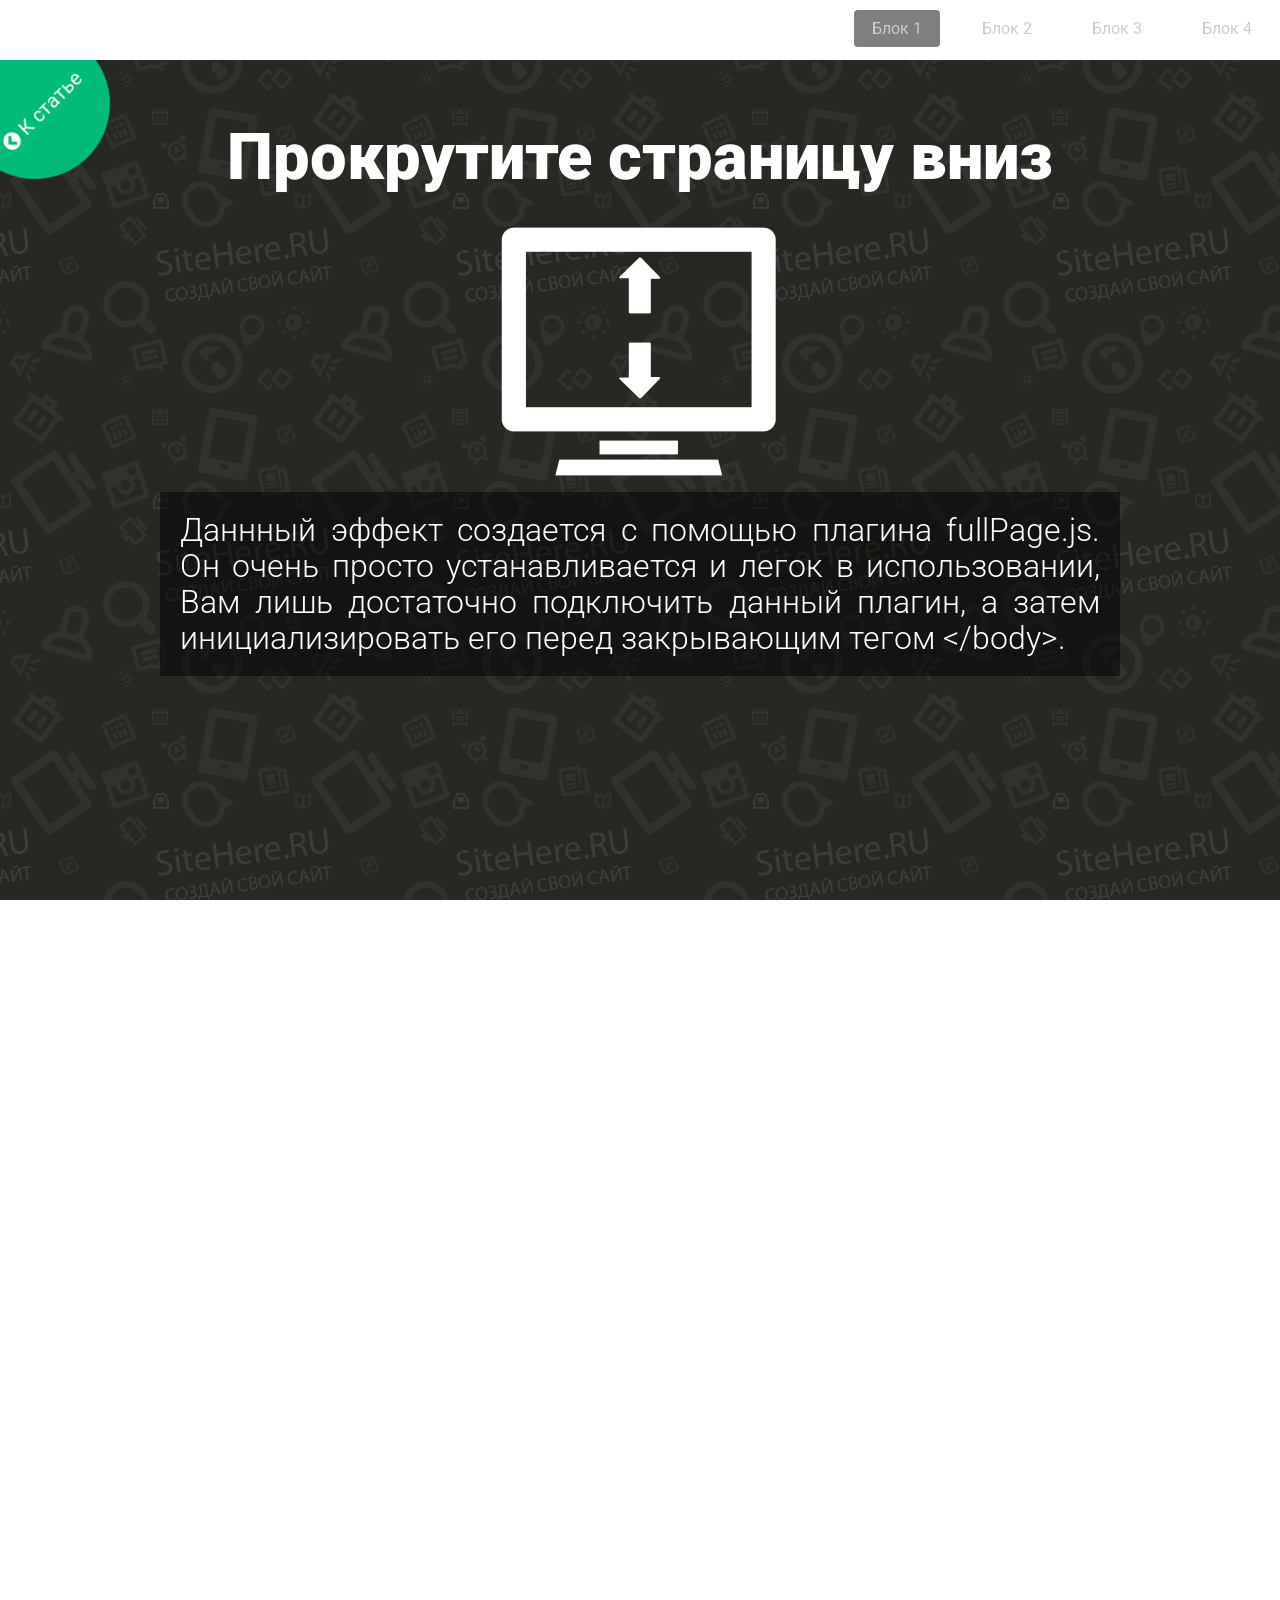
==== fullscreen/index.html @ dcd933ab "Add files via upload" ====
<!DOCTYPE html>
<html lang="en">
<head>
	<meta charset="UTF-8">
	<title>Полноэкранная прокрутка лендинга | Юрий Немец</title>
	<meta name="viewport" content="width=device-width, initial-scale=1.0">
	<link rel="stylesheet" href="css/style.css">
	<link rel="stylesheet" href="css/normalize.css">
	<link rel="stylesheet" href="http://maxcdn.bootstrapcdn.com/font-awesome/4.3.0/css/font-awesome.min.css">
</head>
<body>
    <ul id="menu">
        <li data-menuanchor="block1"><a href="#block1">Блок 1</a></li>
        <li data-menuanchor="block2"><a href="#block2">Блок 2</a></li>
        <li data-menuanchor="block3"><a href="#block3">Блок 3</a></li>
        <li data-menuanchor="block4"><a href="#block4">Блок 4</a></li>
    </ul>

    <div id="fullpage">
        <div class="section" data-anchor="block1">
            <div id="header">
                <div class="content">
                    <h1>Прокрутите страницу вниз</h1>
                    <div class="scrollicon">
                        <img src="images/scroll-icon.png" alt="Иконка">
                    </div>
                    <p>Даннный эффект создается с помощью плагина fullPage.js. Он очень просто устанавливается и легок в использовании, Вам лишь достаточно подключить данный плагин, а затем инициализировать его перед закрывающим тегом &lt;/body&gt;.</p>
                </div>
            </div>
        </div>
        <div class="section" data-anchor="block2">
            <div class="imgNumber">
                <img src="images/screen2.png" alt="Блок 2">
            </div>
        </div>
        <div class="section" data-anchor="block3">
            <div class="imgNumber">
                <img src="images/screen3.png" alt="Блок 3">
            </div>
        </div>
        <div class="section" data-anchor="block4">
            <div class="imgNumber">
                <img src="images/screen4.png" alt="Блок 4">
            </div>
        </div>
    </div>

	<a href="http://www.sitehere.ru/polnoekrannaya-prokrutka-lendinga-dizajn-lendinga" class="backToSitehereBtn">
		<i class="fa fa-chevron-circle-left"></i> <span>К статье</span>
	</a>

    <script src="https://ajax.googleapis.com/ajax/libs/jquery/2.1.3/jquery.min.js"></script>
	<script src="js/jquery.fullPage.min.js"></script>
    <script>
        $(document).ready(function() {
            $('#fullpage').fullpage({
                anchors: ['block1', 'block2', 'block3', 'block4'],
                menu: '#menu',
                css3: true,
                scrollingSpeed: 1000
            });
        });
    </script>

    
</body>
</html>
---- fullscreen/css/style.css ----
/*

	Author: Nemets Yury;
	Site: www.sitehere.ru;

*/

@import url(http://fonts.googleapis.com/css?family=Roboto:300,400,900&subset=latin,cyrillic);

html, body {
  height: 100%;
}

body {
  font:normal 100% 'Roboto', sans-serif;
  margin: 0;
  padding: 0;
  color:#798289;
}

* {
	box-sizing:border-box;
}

p {
  margin:0;
}

img {
  max-width: 100%;
}

.content {
  width: 960px;
  max-width: 100%;
  margin: 0 auto;
}

.content:after {
	content: "";
	display: table;
	clear: both;
}

#fullpage {
  
}

div.section:nth-of-type(1) {
  padding-top: 60px;
  background: url(../images/bg.png) #272822;
}

div.section:nth-of-type(2) {
  background: url(../images/bg.png) #8577E1;
}

div.section:nth-of-type(3) {
  background: url(../images/bg.png) #E15F4B;
}

div.section:nth-of-type(4) {
  background: url(../images/bg.png) #32C465;
}


#menu {
    height: 60px;
    left: 0;
    margin: 0;
    padding: 0;
    position: fixed;
    top: 0;
    width: 100%;
    z-index: 70;
    text-align: right;
    background: #fff;
}

#menu li {
    background: none repeat scroll 0 0 rgba(255, 255, 255, 0.5);
    border-radius: 4px;
    color: #000;
    display: inline-block;
    margin: 10px;
}

#menu li a, #menu li.active a {
    display: block;
    padding: 9px 18px;
    text-decoration: none;
    color:#ccc;
}

#menu li.active {
    background: none repeat scroll 0 0 rgba(0, 0, 0, 0.5);
    color: #fff;
}   

/**/
#header {
    height: 100%;
    min-height: 300px !important;
    position: relative;
}


#header .wrap {
    left: 50%;
    max-width: 800px;
    padding: 0 15px;
    position: absolute;
    text-align: center;
    top: 50%;
    -webkit-transform: translate(-50%, -50%);
    transform: translate(-50%, -50%);
    width: 100%;
}

#header h1 {
    color: #fff;
    font-size: 65px;
    font-weight: 900;
    line-height: 95px;
    padding-top: 50px;
    margin: 0 0 20px;
    text-align: center;
}

#header p {
    color: #fff;
    font-size: 32px;
    font-weight: 300;
    line-height: 36px;
    background: rgba(0,0,0,0.5);
    padding: 20px;
    text-align: justify;
}

.scrollicon,.imgNumber {
  text-align: center;
}

.imgNumber img {
  margin-top: 12%;
}



/*######Стили для демо###########*/

/*Кнопка "К статье"*/
.backToSitehereBtn{
  display: block;
  width: 150px;
  height: 150px;
  background: #01BC78;
  text-align: center;
  line-height: 170px;
  font-size: 20px;
  border-radius: 50%;
  color:#fff;
  position: absolute;
  text-decoration: none;
  top: 29px;
  left:-40px;
  transform:rotate(-45deg) scale(1);
  transition:all 0.25s linear;
}

.backToSitehereBtn:hover {
  text-decoration: none;
  top:30px;
  left:-10px;
  transform:rotate(-45deg) scale(1.3);
}
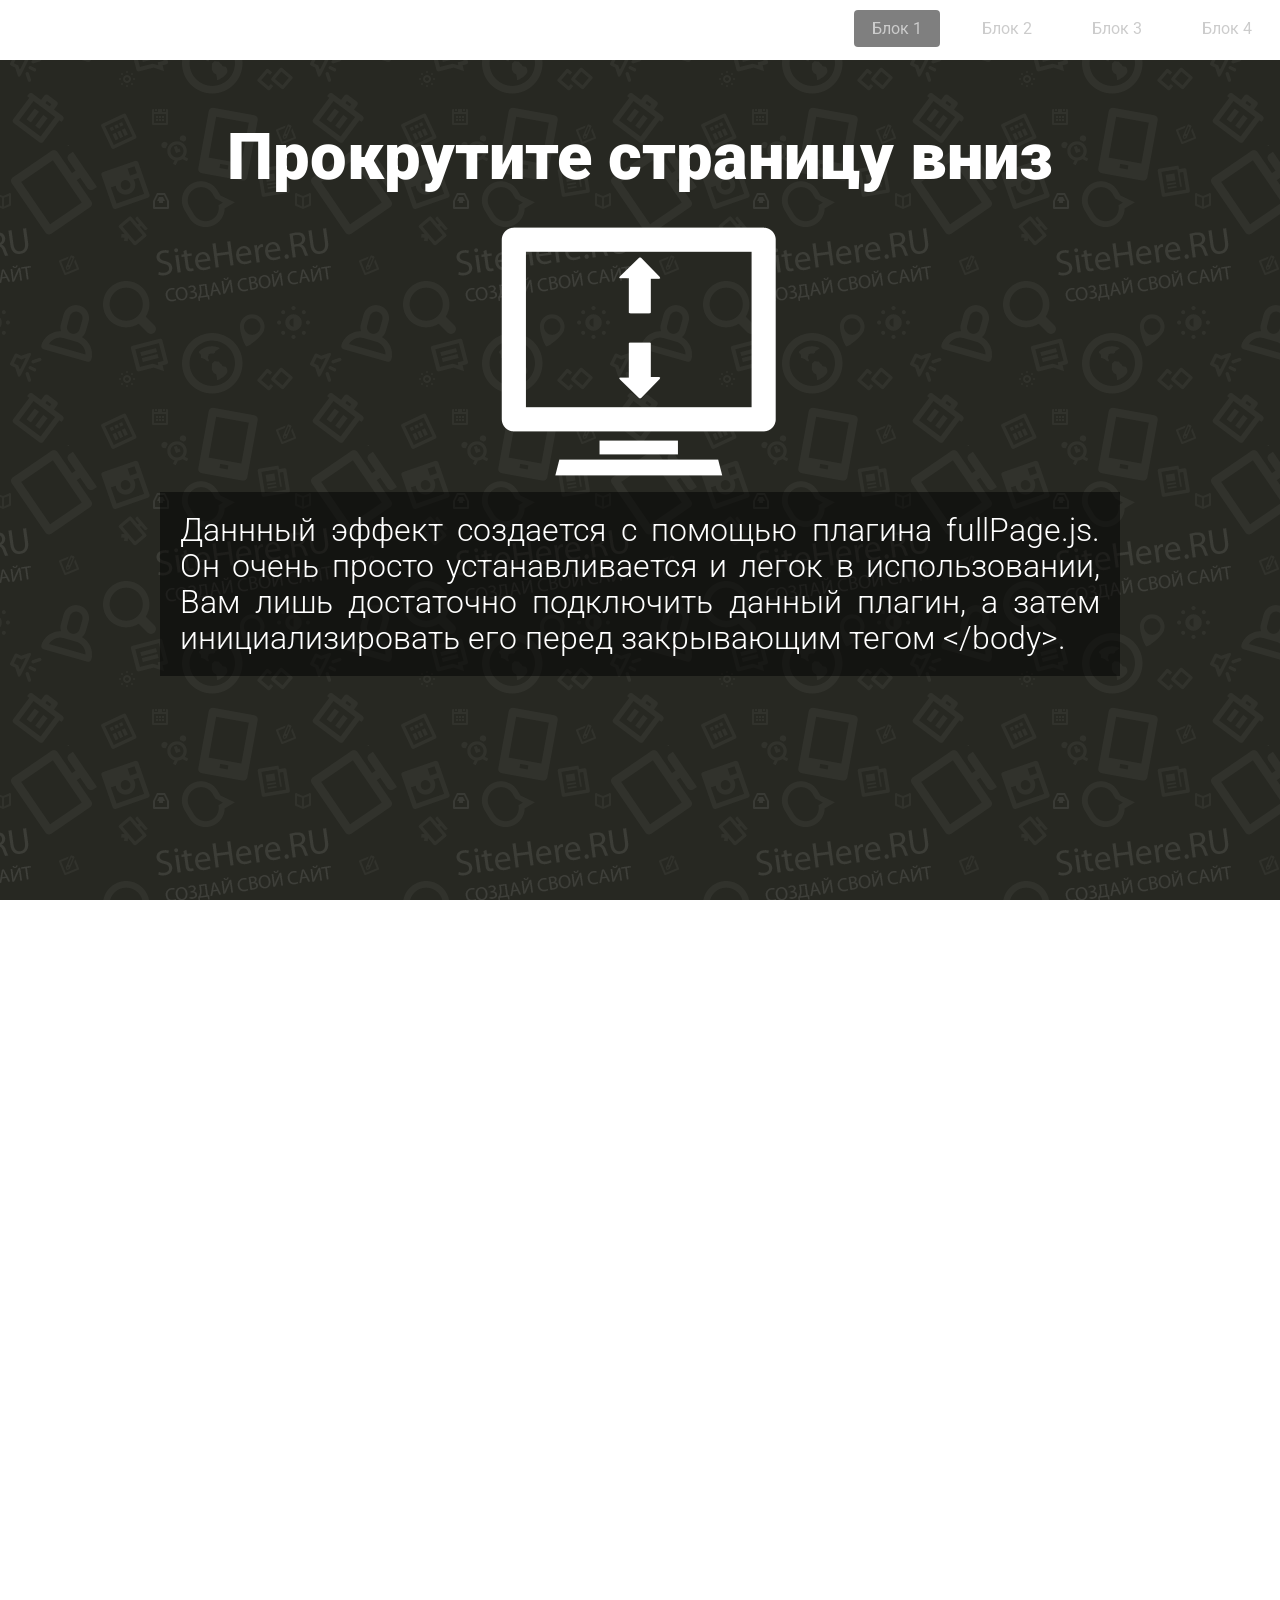
==== commit 7ff41bef: "Update index.html" ====
--- a/fullscreen/index.html
+++ b/fullscreen/index.html
@@ -45,9 +45,6 @@
         </div>
     </div>
 
-	<a href="http://www.sitehere.ru/polnoekrannaya-prokrutka-lendinga-dizajn-lendinga" class="backToSitehereBtn">
-		<i class="fa fa-chevron-circle-left"></i> <span>К статье</span>
-	</a>
 
     <script src="https://ajax.googleapis.com/ajax/libs/jquery/2.1.3/jquery.min.js"></script>
 	<script src="js/jquery.fullPage.min.js"></script>
@@ -64,4 +61,4 @@
 
     
 </body>
-</html>+</html>
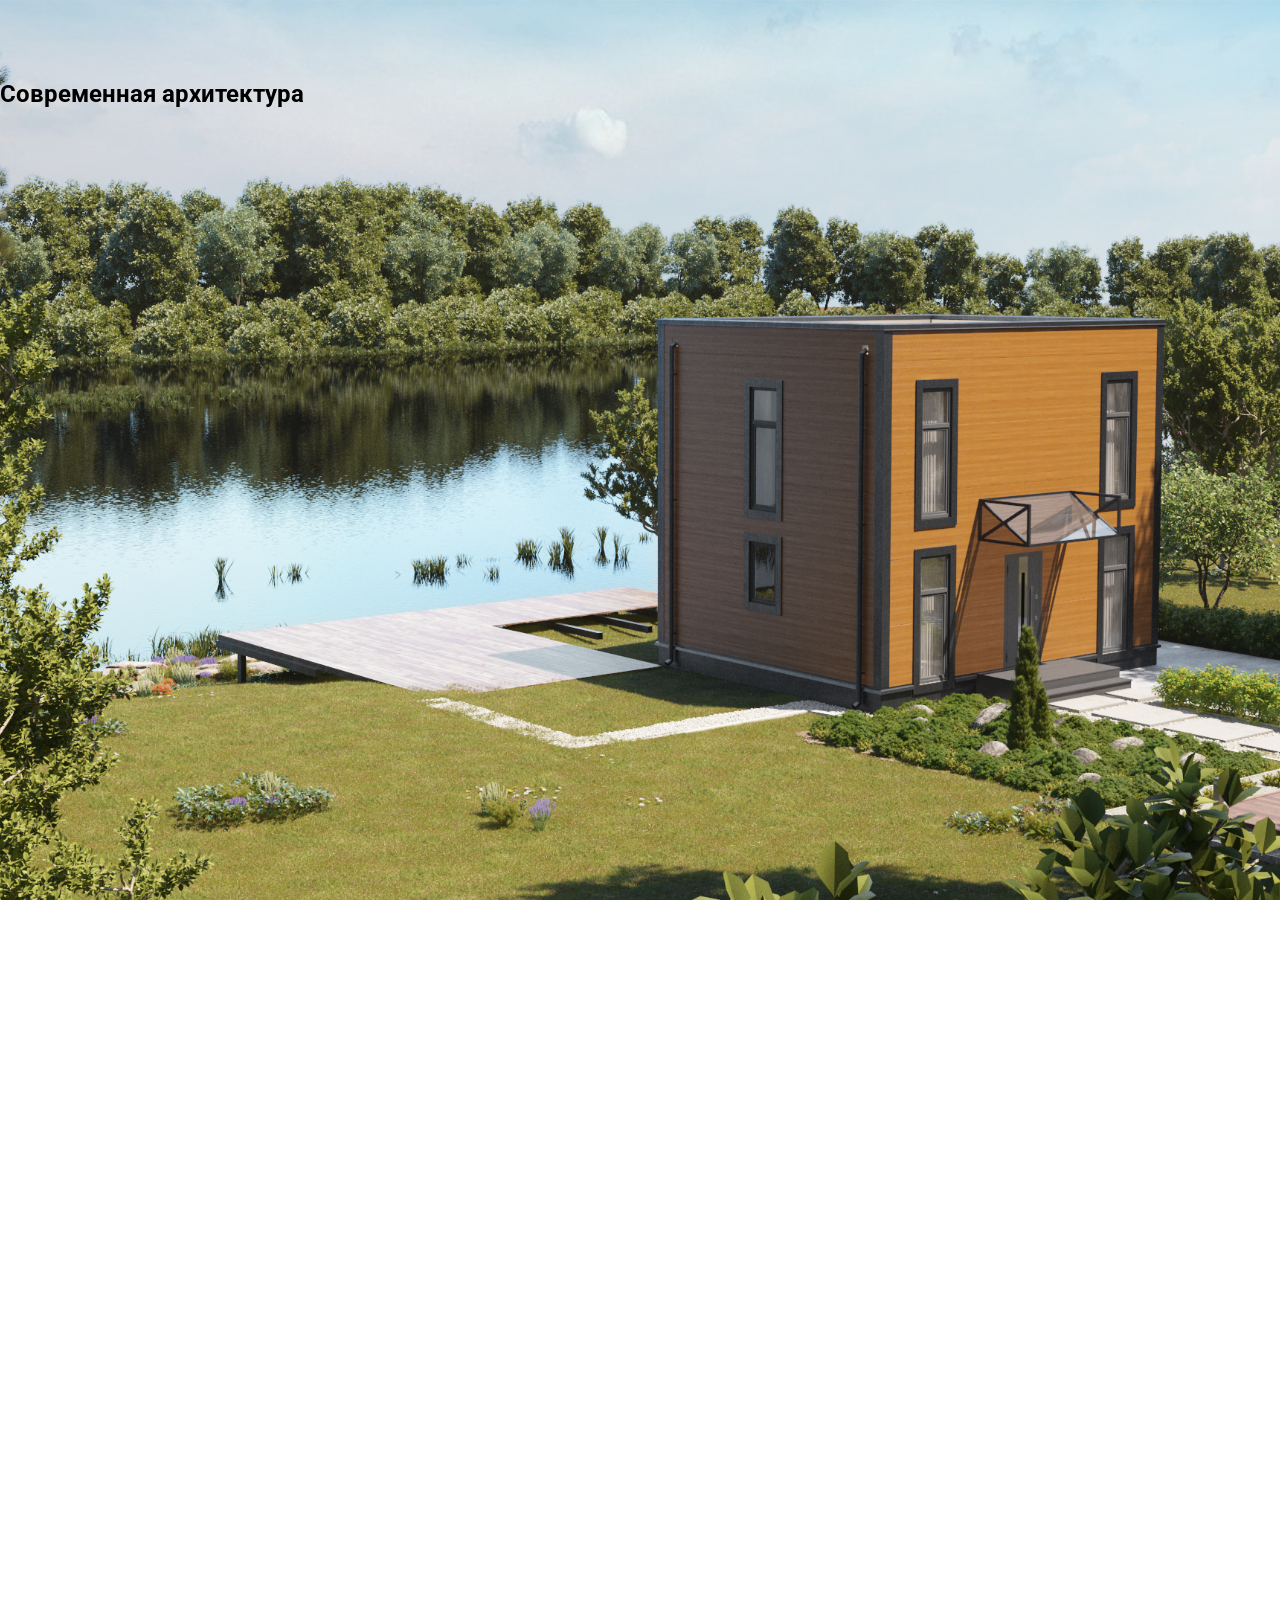
==== commit 59acd409: "Add files via upload" ====
--- a/fullscreen/index.html
+++ b/fullscreen/index.html
@@ -9,39 +9,25 @@
 	<link rel="stylesheet" href="http://maxcdn.bootstrapcdn.com/font-awesome/4.3.0/css/font-awesome.min.css">
 </head>
 <body>
-    <ul id="menu">
-        <li data-menuanchor="block1"><a href="#block1">Блок 1</a></li>
-        <li data-menuanchor="block2"><a href="#block2">Блок 2</a></li>
-        <li data-menuanchor="block3"><a href="#block3">Блок 3</a></li>
-        <li data-menuanchor="block4"><a href="#block4">Блок 4</a></li>
-    </ul>
+    <!-- <ul id="menu">
+        <li data-menuanchor="block1"><a href="#block1">1</a></li>
+        <li data-menuanchor="block2"><a href="#block2">2</a></li>
+        <li data-menuanchor="block3"><a href="#block3">3</a></li>
+        <li data-menuanchor="block4"><a href="#block4">4</a></li>
+    </ul> -->
 
     <div id="fullpage">
         <div class="section" data-anchor="block1">
-            <div id="header">
-                <div class="content">
-                    <h1>Прокрутите страницу вниз</h1>
-                    <div class="scrollicon">
-                        <img src="images/scroll-icon.png" alt="Иконка">
-                    </div>
-                    <p>Даннный эффект создается с помощью плагина fullPage.js. Он очень просто устанавливается и легок в использовании, Вам лишь достаточно подключить данный плагин, а затем инициализировать его перед закрывающим тегом &lt;/body&gt;.</p>
-                </div>
-            </div>
+            <h2>Современная архитектура</h2>
         </div>
         <div class="section" data-anchor="block2">
-            <div class="imgNumber">
-                <img src="images/screen2.png" alt="Блок 2">
-            </div>
+            <h2>Современная архитектура</h2>
         </div>
         <div class="section" data-anchor="block3">
-            <div class="imgNumber">
-                <img src="images/screen3.png" alt="Блок 3">
-            </div>
+            <h2>Современная архитектура</h2>
         </div>
         <div class="section" data-anchor="block4">
-            <div class="imgNumber">
-                <img src="images/screen4.png" alt="Блок 4">
-            </div>
+            <h2>Современная архитектура</h2>
         </div>
     </div>
 
@@ -61,4 +47,4 @@
 
     
 </body>
-</html>
+</html>
--- a/fullscreen/css/style.css
+++ b/fullscreen/css/style.css
@@ -15,7 +15,7 @@
   font:normal 100% 'Roboto', sans-serif;
   margin: 0;
   padding: 0;
-  color:#798289;
+  color:#000;
 }
 
 * {
@@ -48,19 +48,22 @@
 
 div.section:nth-of-type(1) {
   padding-top: 60px;
-  background: url(../images/bg.png) #272822;
+  background: url(../images/1.jpg) no-repeat center/cover;
 }
 
 div.section:nth-of-type(2) {
-  background: url(../images/bg.png) #8577E1;
+  padding-top: 60px;
+  background: url(../images/2.jpg) no-repeat center/cover;
 }
 
 div.section:nth-of-type(3) {
-  background: url(../images/bg.png) #E15F4B;
+  padding-top: 60px;
+  background: url(../images/3.jpg) no-repeat center/cover;
 }
 
 div.section:nth-of-type(4) {
-  background: url(../images/bg.png) #32C465;
+  padding-top: 60px;
+  background: url(../images/4.jpg) no-repeat center/cover;
 }
 
 
@@ -104,7 +107,7 @@
     position: relative;
 }
 
-
+/*
 #header .wrap {
     left: 50%;
     max-width: 800px;
@@ -115,8 +118,8 @@
     -webkit-transform: translate(-50%, -50%);
     transform: translate(-50%, -50%);
     width: 100%;
-}
-
+}*/
+/*
 #header h1 {
     color: #fff;
     font-size: 65px;
@@ -135,6 +138,11 @@
     background: rgba(0,0,0,0.5);
     padding: 20px;
     text-align: justify;
+}*/
+
+
+p {
+padding-top: 50px;
 }
 
 .scrollicon,.imgNumber {
@@ -144,33 +152,3 @@
 .imgNumber img {
   margin-top: 12%;
 }
-
-
-
-/*######Стили для демо###########*/
-
-/*Кнопка "К статье"*/
-.backToSitehereBtn{
-  display: block;
-  width: 150px;
-  height: 150px;
-  background: #01BC78;
-  text-align: center;
-  line-height: 170px;
-  font-size: 20px;
-  border-radius: 50%;
-  color:#fff;
-  position: absolute;
-  text-decoration: none;
-  top: 29px;
-  left:-40px;
-  transform:rotate(-45deg) scale(1);
-  transition:all 0.25s linear;
-}
-
-.backToSitehereBtn:hover {
-  text-decoration: none;
-  top:30px;
-  left:-10px;
-  transform:rotate(-45deg) scale(1.3);
-}
